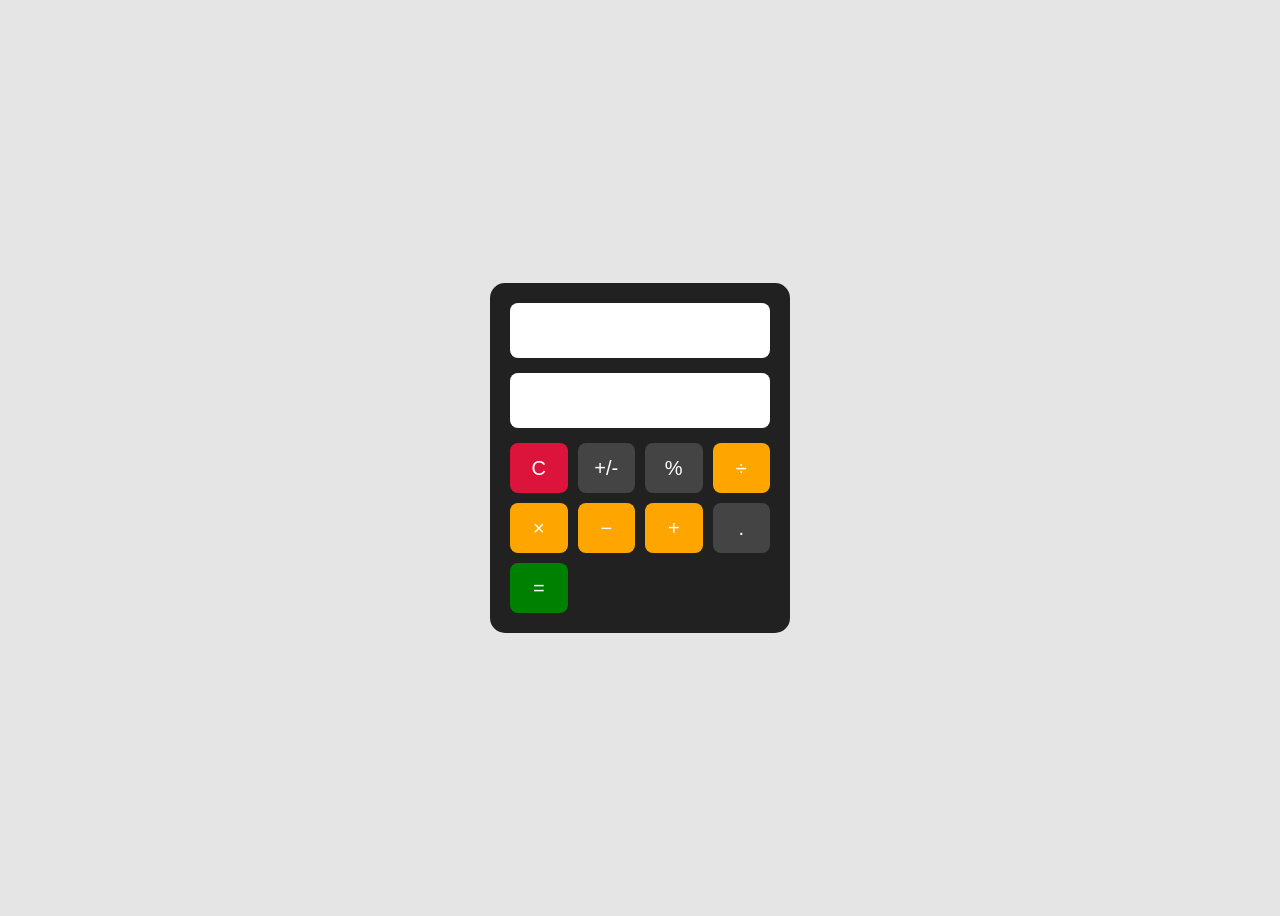
==== calculator/index.html @ 9d569a5c "calculator" ====
<!DOCTYPE html>
<html>
<head>
    <title>Simple Calculator</title>
    <link rel="stylesheet" href="style.css">
</head>
<body>

    <div class="calculator">

     <input type="text"  class="display" id="input">
     <input type="text" class="display" id="input1" >

        <div class="buttons">
         <button class="clear" id="clear1">C</button>
        <button id="" >+/-</button>
         <button id="module">%</button>
         <button class="operator" id="div">÷</button>
<!-- 
            <button>7</button>
            <button>8</button>
            <button>9</button> -->
            <button class="operator" id="multi">×</button>

            <!-- <button>4</button>
            <button>5</button>
            <button>6</button> -->
            <button class="operator" id="subt">−</button>

            <!-- <button>1</button>
            <button>2</button>
            <button>3</button> -->
            <button class="operator"  id="add">+</button>
            <!-- <button>0</button> -->
            <button>.</button>
            <button class="equal" id="equal">=</button>
        </div>

    </div>
<script  src="logic.js"></script>
</body>
</html>
---- calculator/style.css ----
body {
    background: #e5e5e5;
    display: flex;
    justify-content: center;
    align-items: center;
    height: 100vh;
    font-family: Arial;
}

.calculator {
    background: hsl(0, 0%, 13%);
    padding: 20px;
    border-radius: 15px;
    width: 260px;
}


.display {
    width: 100%;
    height: 55px;
    margin-bottom: 15px;
    border: none;
    border-radius: 8px;
    font-size: 25px;
    text-align: right;
    box-sizing: border-box;
    padding: 10px;
    background: white;
}



.buttons {
     display: grid; 
    grid-template-columns: repeat(4, 1fr);
    gap: 10px;
}

button {
    height: 50px;
    border: none;
    border-radius: 8px;
    font-size: 20px;
    cursor: pointer;
    background: #444;
    color: white;
}

button:hover {
    background: #011103;
}

.operator {
    background: orange;
}

.equal {
    background: green;
}

.clear {
    background: crimson;
}
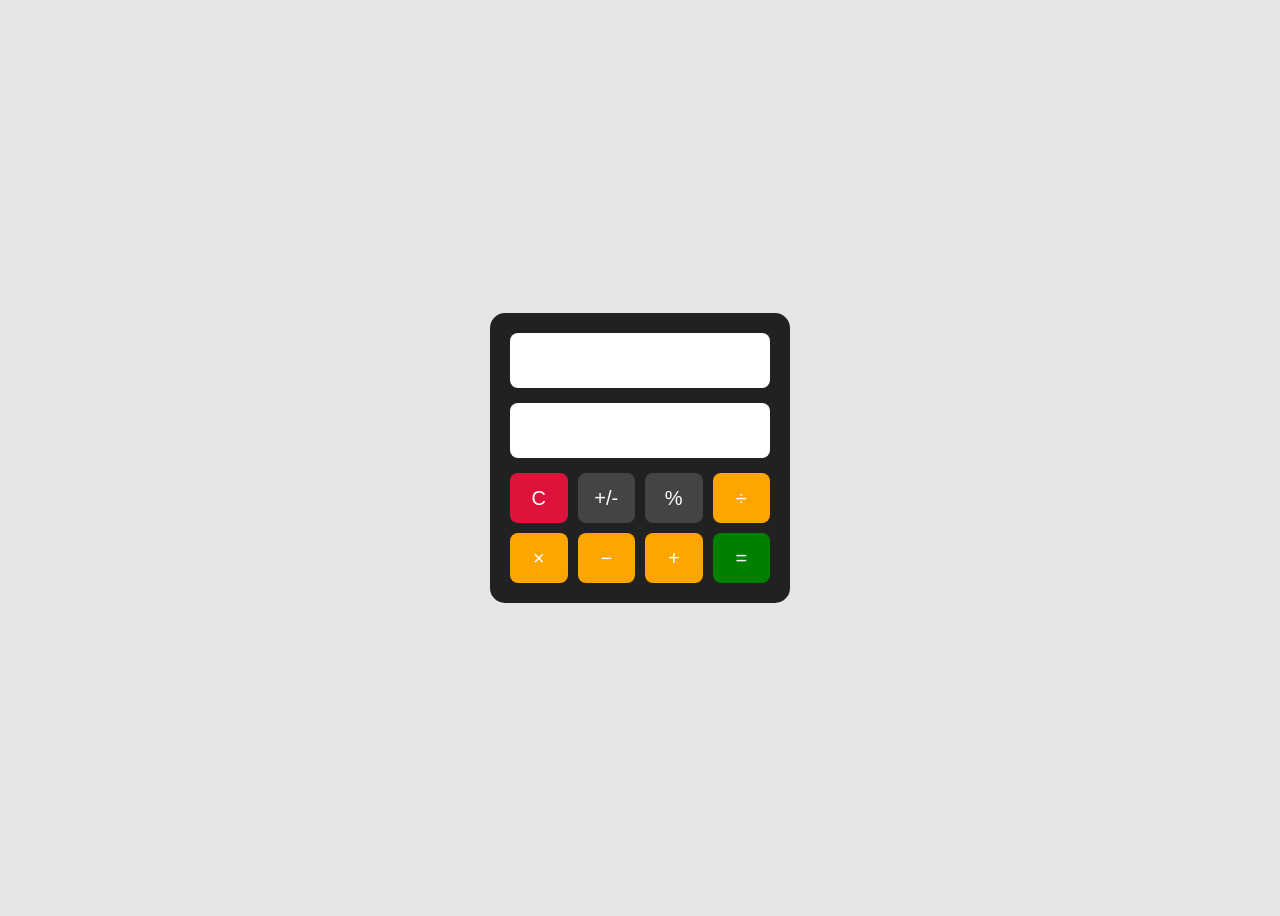
==== commit c9b27ad7: "js" ====
--- a/calculator/index.html
+++ b/calculator/index.html
@@ -1,45 +1,45 @@
-
-
 <!DOCTYPE html>
 <html>
+
 <head>
     <title>Simple Calculator</title>
     <link rel="stylesheet" href="style.css">
 </head>
+
 <body>
 
     <div class="calculator">
 
-     <input type="text"  class="display" id="input">
-     <input type="text" class="display" id="input1" >
+        <input type="text" class="display" id="input">
+        <input type="text" class="display" id="input1">
 
         <div class="buttons">
-         <button class="clear" id="clear1">C</button>
-        <button id="" >+/-</button>
-         <button id="module">%</button>
-         <button class="operator" id="div">÷</button>
-<!-- 
+            <button class="clear" id="clear1">C</button>
+            <button id="">+/-</button>
+            <button id="module">%</button>
+            <button class="operator" id="div">÷</button>
+            <!-- 
             <button>7</button>
             <button>8</button>
-            <button>9</button> -->
+            <button>9</button>  -->
             <button class="operator" id="multi">×</button>
-
-            <!-- <button>4</button>
+            <!-- 
+             <button>4</button>
             <button>5</button>
-            <button>6</button> -->
+            <button>6</button>  -->
             <button class="operator" id="subt">−</button>
 
             <!-- <button>1</button>
             <button>2</button>
-            <button>3</button> -->
-            <button class="operator"  id="add">+</button>
-            <!-- <button>0</button> -->
-            <button>.</button>
+            <button>3</button>  -->
+            <button class="operator" id="add">+</button>
+            <!-- <button>0</button> 
+            <button>.</button> -->
             <button class="equal" id="equal">=</button>
         </div>
 
     </div>
-<script  src="logic.js"></script>
+    <script src="logic.js"></script>
 </body>
-</html>
 
+</html>
